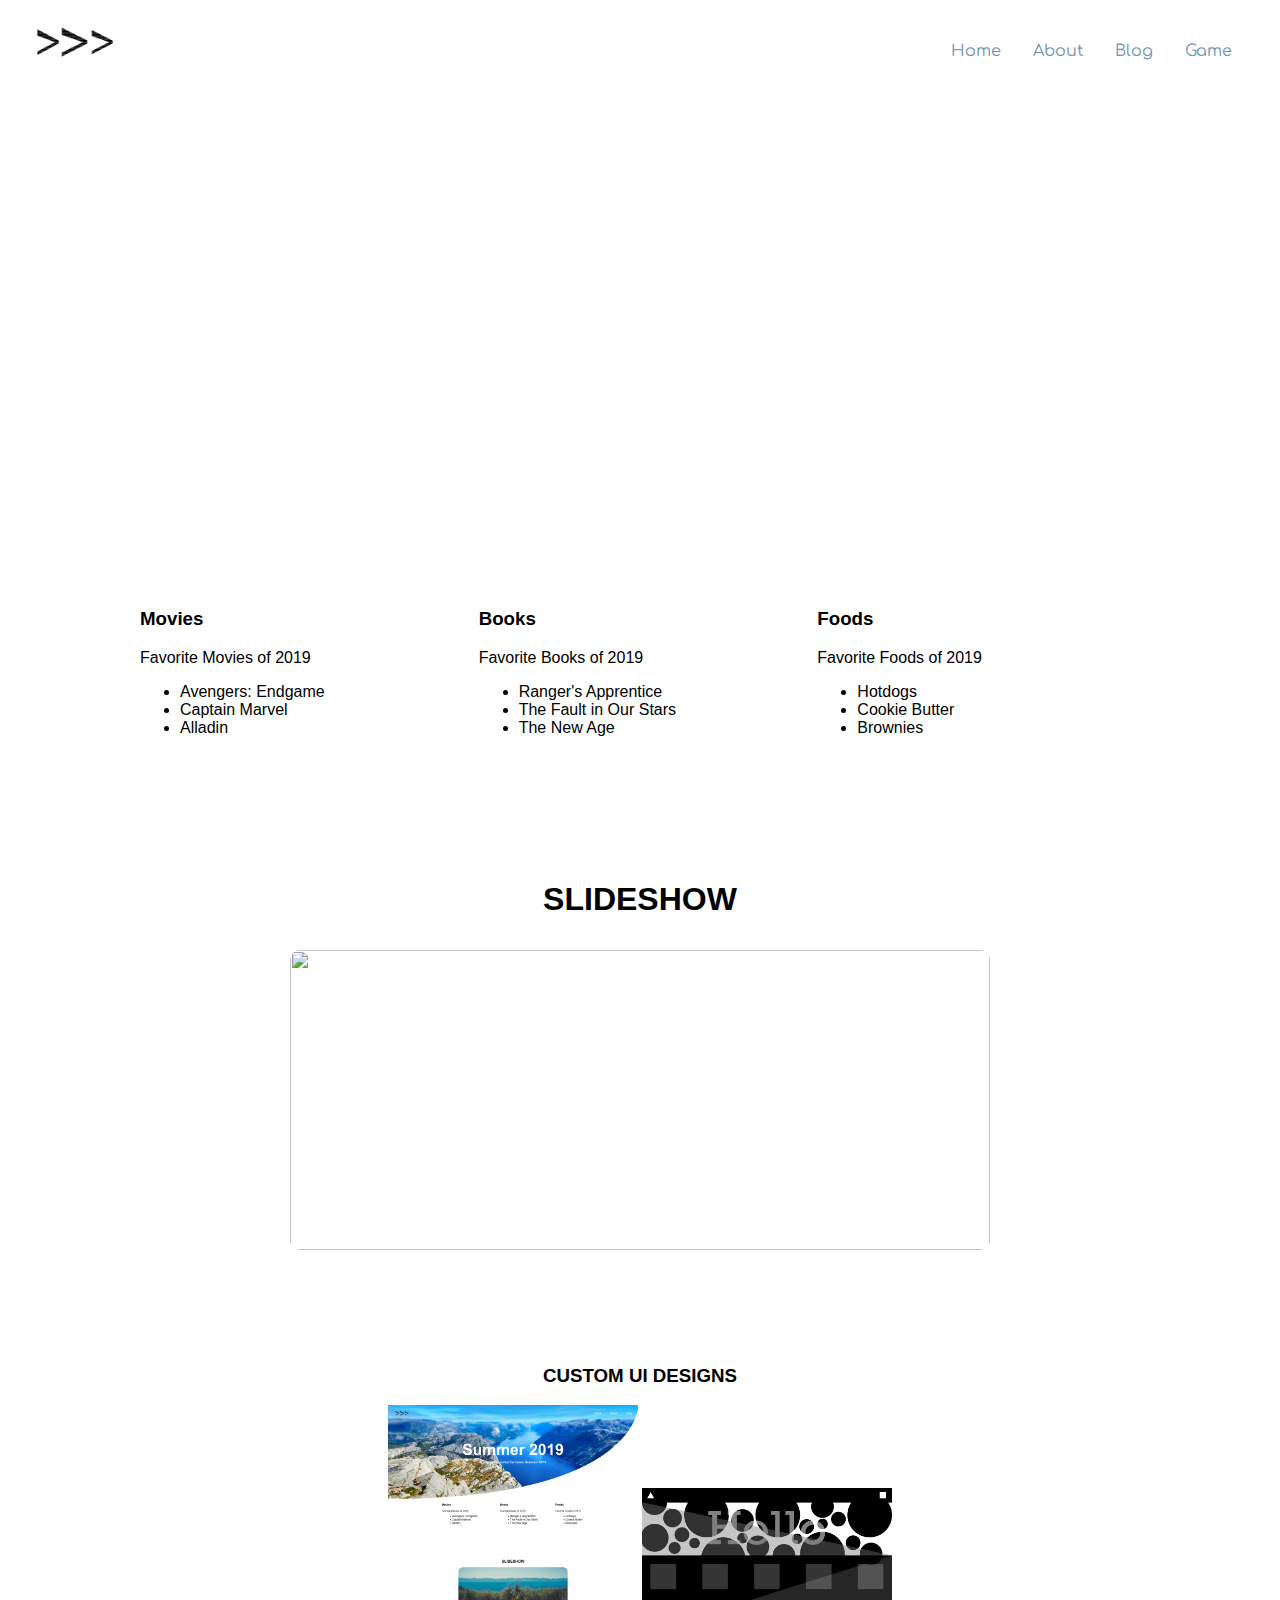
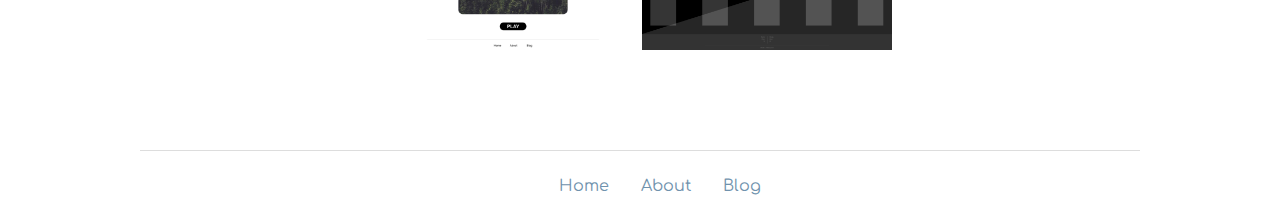
==== index.html @ 39f100bd "added snake game" ====
<!doctype html>
<html lang="en">

<head>
    <meta charset="utf-8" />
    <title>Summer Site 2019</title>
    <meta name="description" content="This is my Summer 2019 website." />
    <meta name="viewport" content="width=device-width, initial-scale=1" />
    <link href="https://fonts.googleapis.com/css?family=Comfortaa&display=swap" rel="stylesheet">
    <link href="css/style.css" rel="stylesheet" type="text/css" />
</head>

<body>
    <header>
        <div class="site-id">
            <h1><a href="index.html"><img src="img/logo.png" class="logo" alt="CG"
                        style="width:83.5px;height:33.635px;" /></a></h1>
        </div>
        <nav class="site-nav">
            <ul>
                <li><a href="index.html">Home</a></li>
                <li><a href="about.html">About</a></li>
                <li><a href="blog.html">Blog</a></li>
                <li><a href="snake.html">Game</a></li>
            </ul>
        </nav>
    </header>
    <main>
        <section class="hero">
            <h2>2019 | Summer</h2>
        </section>
        <section class="lists">
            <div class="container">
                <div class="category">
                    <h3> Movies </h3>
                    <p> Favorite Movies of 2019 </p>
                    <ul>
                        <li>Avengers: Endgame</li>
                        <li>Captain Marvel</li>
                        <li>Alladin</li>
                    </ul>
                </div>
                <div class="category">
                    <h3> Books </h3>
                    <p> Favorite Books of 2019 </p>
                    <ul>
                        <li>Ranger's Apprentice</li>
                        <li>The Fault in Our Stars</li>
                        <li>The New Age</li>
                    </ul>
                </div>
                <div class="category">
                    <h3> Foods </h3>
                    <p> Favorite Foods of 2019 </p>
                    <ul>
                        <li>Hotdogs</li>
                        <li>Cookie Butter</li>
                        <li>Brownies</li>
                    </ul>
                </div>
            </div>
        </section>
        <section>
            <h1 class="slideshow-header">Slideshow</h1>
            <div id="slideshow-container">
                <div id="slideshow">
                    <div id="a1"><img src="https://picsum.photos/id/10/700/300" /></div>
                    <div id="a2"><img src="https://picsum.photos/id/1018/700/300" /></div>
                    <div id="a3"><img src="https://picsum.photos/id/1020/700/300" /></div>
                    <div id="a4"><img src="https://picsum.photos/id/1037/700/300" /></div>
                </div>
            </div>
        </section>
        <section class="ui-designs">
            <h3>Custom UI Designs</h3>
            <a href="img/summer-site.png"><img src="img/summer-site.png" alt="Summer Site UI Design" /></a>
            <a href="img/CustomUI.png"><img src="img/CustomUI.png" alt="Custom UI Design" /></a>
        </section>
    </main>
    <footer>
        <nav class="site-nav">
            <ul>
                <li><a href="index.html">Home</a></li>
                <li><a href="abot.html">About</a></li>
                <li><a href="blog.html">Blog</a></li>
            </ul>
        </nav>
    </footer>
</body>

</html>
---- css/style.css ----
* { box-sizing: border-box; }

body {
    margin: 0;
    padding: 0;
    font-family: -apple-system, BlinkMacSystemFont, 'Segoe UI', Roboto, Oxygen, Ubuntu, Cantarell, 'Open Sans', 'Helvetica Neue', sans-serif;
}

a {
    text-decoration: none;
    color: rgb(112, 146, 173);
}

header {
    background: white;
    padding: 1em 2em;
}

header a {
    color: rgb(112, 146, 173);
}

header {
    display: grid;
    grid-template-columns: 1fr 1fr;
    align-items: center;
    font-family: 'Comfortaa';
}

.logo {
    background-size: cover;
    background-position: center;
}

.site-id h1 {
    margin: 0;
}

nav ul {
    display: flex;
    justify-content: flex-end;
    margin: 0;
    padding-top: .6em;
}

nav li {
    margin: 0;
    list-style: none;
}

nav a {
    display: block;
    padding: 1em;
}

footer {
    border-top: 1px solid #ddd;
    max-width: 1000px;
    margin: 0 auto;
}

footer nav ul {
    justify-content: center;
    font-family: 'Comfortaa';
}

main {
    padding: 0 0 3em 0;
    min-height: 80vh;
    
}

section {
    padding: 3em 1em;
}

.hero {
    display: grid;
    align-content: center;
    text-align: center;
    background-image: url('https://picsum.photos/id/1015/1800/500/?blur');
    background-position: left top;
    background-size: cover;
    min-height: 50vh;
    color: white;
    font-family: 'Comfortaa';
    padding: 10;
}

.hero h2 {
    font-size: 5em;
    text-transform: uppercase;
    margin: 0 auto;
}

.hero p {
    max-width: 600px;
    margin: 1em auto;
}

.lists {
    background-image: linear-gradient(white);
}

.lists .container {
    max-width: 1000px;
    margin: 0 auto;
    display: grid;
    grid-template-columns: 1fr 1fr 1fr;
    grid-column-gap: 1em;
}

@media (max-width:767px) {
    .lists .container {
        grid-template-columns: 1fr 1fr;
    }
}

.page-sub .hero {
    min-height: 30vh;
    background-image: linear-gradient(lightyellow, pink);
}

.blog-archives {
    max-width: 600px;
    margin: 0 auto;
}

.blog-entry {
    border: 1px solid #ddd;
    padding: 2em;
    margin: 2em 0;
}

.date {
    opacity: .5;
    font-size: .8em;
}

.page-sub.page-blog .lists {
    background: white;
}

.page-sub.page-about .lists {
    background-image: linear-gradient(pink, white);
}

.page-sub.page-about footer a {
    color: pink;
}

.page-sub.page-blog footer a {
    color: pink;
}

.page-sub.page-about .lists a {
    color: rgb(172, 71, 118);
}

.page-sub.page-blog .blog-archives a {
    color: pink;
}

.page-sub.page-blog header a {
    color: pink;
}

.page-sub.page-about header a {
    color: pink;
}

/* SLIDESHOW */

#slideshow img {
    width: 700px;
    height: 300px;
    transition: .3s ease-in-out;
}

#slideshow img:hover {
    opacity: 0.5;
}

#a1, #a2, #a3, #a4 {
    width: 700px;
    height: 300px;
    float: left;
    background-repeat: no-repeat;
    background-position: center;
}

#slideshow-container {
    width: 700px;
    height: 300px;
    position: relative;
    overflow: hidden;
    margin: auto;
    margin-top: 30px;
    border-radius: 10px;
}

#slideshow {
    width: 1000%;
    animation: slideshow 20s infinite;
}


@keyframes slideshow {
    0%, 10%, 100% {margin-left: 0;}
    20%, 30% {margin-left: -700px;}
    40%, 50% {margin-left: -1400px;}
    60%, 70% {margin-left: -2100px;}
    80% {margin-left: 0;}
}

.slideshow-header {
    display: grid;
    align-content: center;
    justify-content: center;
    max-height: 10vh;
    margin: 1em;
    text-transform: uppercase;
}

.ui-designs {
    text-align: center;
    text-transform: uppercase;
}

.ui-designs img {
    width: 20%;
    height: auto;
}
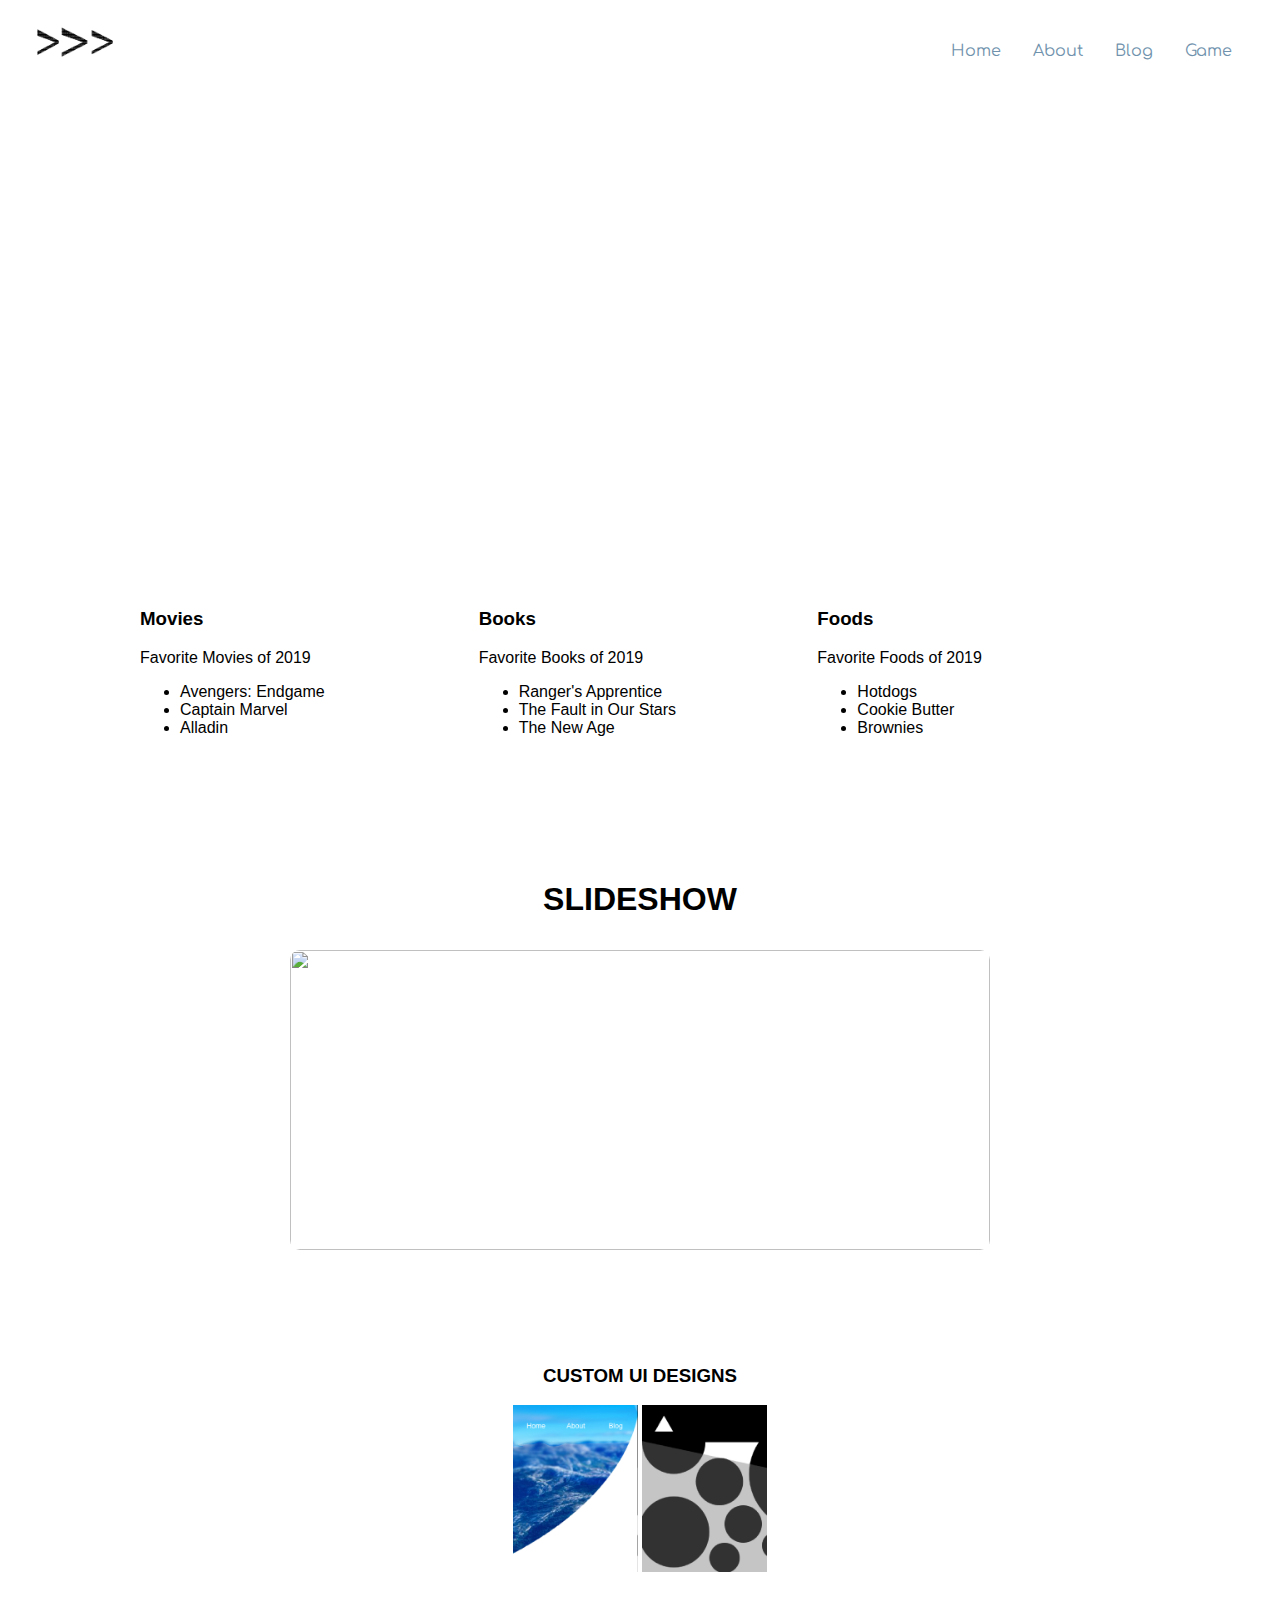
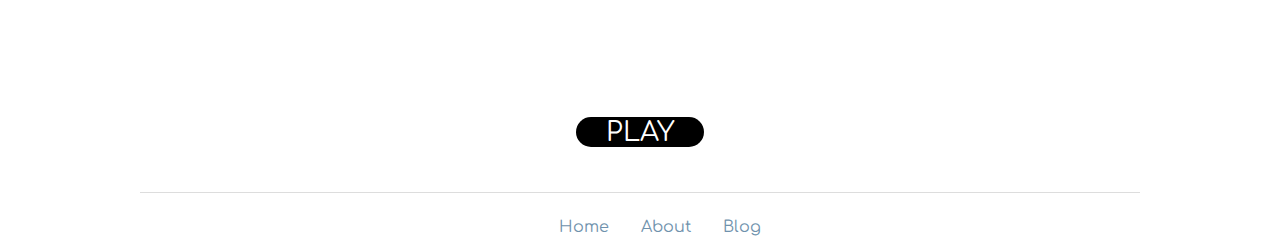
==== commit 56b7d7d1: "added animation and game" ====
--- a/index.html
+++ b/index.html
@@ -20,7 +20,15 @@
             <ul>
                 <li><a href="index.html">Home</a></li>
                 <li><a href="about.html">About</a></li>
-                <li><a href="blog.html">Blog</a></li>
+                <div class="dropdown">
+                    <li class="dropbtn"><a href="blog.html">Blog</a></li>
+                    <div class="dropdown-content">
+                        <a href="blog.html#week1">Week 1</a>
+                        <a href="blog.html#week2">Week 2</a>
+                        <a href="blog.html#week3">Week 3</a>
+                        <a href="blog.html#week4">Week 4</a>
+                    </div>
+                </div>
                 <li><a href="snake.html">Game</a></li>
             </ul>
         </nav>
@@ -73,10 +81,16 @@
         </section>
         <section class="ui-designs">
             <h3>Custom UI Designs</h3>
-            <a href="img/summer-site.png"><img src="img/summer-site.png" alt="Summer Site UI Design" /></a>
-            <a href="img/CustomUI.png"><img src="img/CustomUI.png" alt="Custom UI Design" /></a>
+            <a data-fancybox="gallery" href="img/summer-site.png"><img src="img/summer-site-th.png"
+                    alt="Summer Site UI Design" /></a>
+            <a data-fancybox="gallery" href="img/CustomUI.png"><img src="img/custom-ui-th.png"
+                    alt="Custom UI Design" /></a>
         </section>
     </main>
+    </main>
+    <div class="play-button">
+        <a href="snake.html" class="play">PLAY</a>
+    </div>
     <footer>
         <nav class="site-nav">
             <ul>
@@ -86,6 +100,9 @@
             </ul>
         </nav>
     </footer>
+    <script src="https://code.jquery.com/jquery-3.3.1.min.js"></script>
+    <link rel="stylesheet" href="https://cdn.jsdelivr.net/gh/fancyapps/fancybox@3.5.7/dist/jquery.fancybox.min.css" />
+    <script src="https://cdn.jsdelivr.net/gh/fancyapps/fancybox@3.5.7/dist/jquery.fancybox.min.js"></script>
 </body>
 
 </html>--- a/css/style.css
+++ b/css/style.css
@@ -4,6 +4,7 @@
     margin: 0;
     padding: 0;
     font-family: -apple-system, BlinkMacSystemFont, 'Segoe UI', Roboto, Oxygen, Ubuntu, Cantarell, 'Open Sans', 'Helvetica Neue', sans-serif;
+    animation: fadeinDown 2s;
 }
 
 a {
@@ -25,6 +26,7 @@
     grid-template-columns: 1fr 1fr;
     align-items: center;
     font-family: 'Comfortaa';
+    animation: fadeinUp 2s;
 }
 
 .logo {
@@ -57,6 +59,7 @@
     border-top: 1px solid #ddd;
     max-width: 1000px;
     margin: 0 auto;
+    animation: fadeinUp 2s;
 }
 
 footer nav ul {
@@ -85,12 +88,14 @@
     color: white;
     font-family: 'Comfortaa';
     padding: 10;
+    animation: fadeinDown 2s;
 }
 
 .hero h2 {
     font-size: 5em;
     text-transform: uppercase;
     margin: 0 auto;
+    animation: fadeinUp 2s;
 }
 
 .hero p {
@@ -100,6 +105,7 @@
 
 .lists {
     background-image: linear-gradient(white);
+    animation: fadeinDown 2s;
 }
 
 .lists .container {
@@ -163,6 +169,10 @@
 
 .page-sub.page-blog header a {
     color: pink;
+}
+
+.page-sub.page-blog main {
+    padding-bottom: 70vh;
 }
 
 .page-sub.page-about header a {
@@ -228,6 +238,73 @@
 }
 
 .ui-designs img {
-    width: 20%;
+    width: 10%;
     height: auto;
+}
+
+.dropbtn {
+    cursor: pointer;
+}
+
+.dropdown {
+    position: relative;
+    display: inline-block;
+}
+
+.dropdown-content {
+    display: none;
+    position: absolute;
+    background-color: white;
+    min-width: 160px;
+    z-index: 1;
+}
+
+.dropdown-content a {
+    color: black;
+    padding: 12px 16px;
+    text-decoration: none;
+    display: block;
+}
+
+.dropdown-content a:hover {
+    background-color: gray;
+}
+
+.dropdown:hover .dropdown-content {
+    display: block;
+}
+
+.play {
+    display: grid;
+    text-align: center;
+    font-size: 3vh;
+    margin: 5vh 45% 5vh 45%;
+    color: white;
+    background-color: black;
+    border-radius: 10vh;
+    font-family: "Comfortaa"
+}
+
+@keyframes fadeinUp{
+    from {
+        opacity: 0;
+        transform: translateY(100%);
+    }
+
+    to {
+        opacity: 1;
+        transform: translateY(0);
+    }
+}
+
+@keyframes fadeinDown{
+    from {
+        opacity: 0;
+        transform: translateY(-100%);
+    }
+
+    to {
+        opacity: 1;
+        transform: translateY(0);
+    }
 }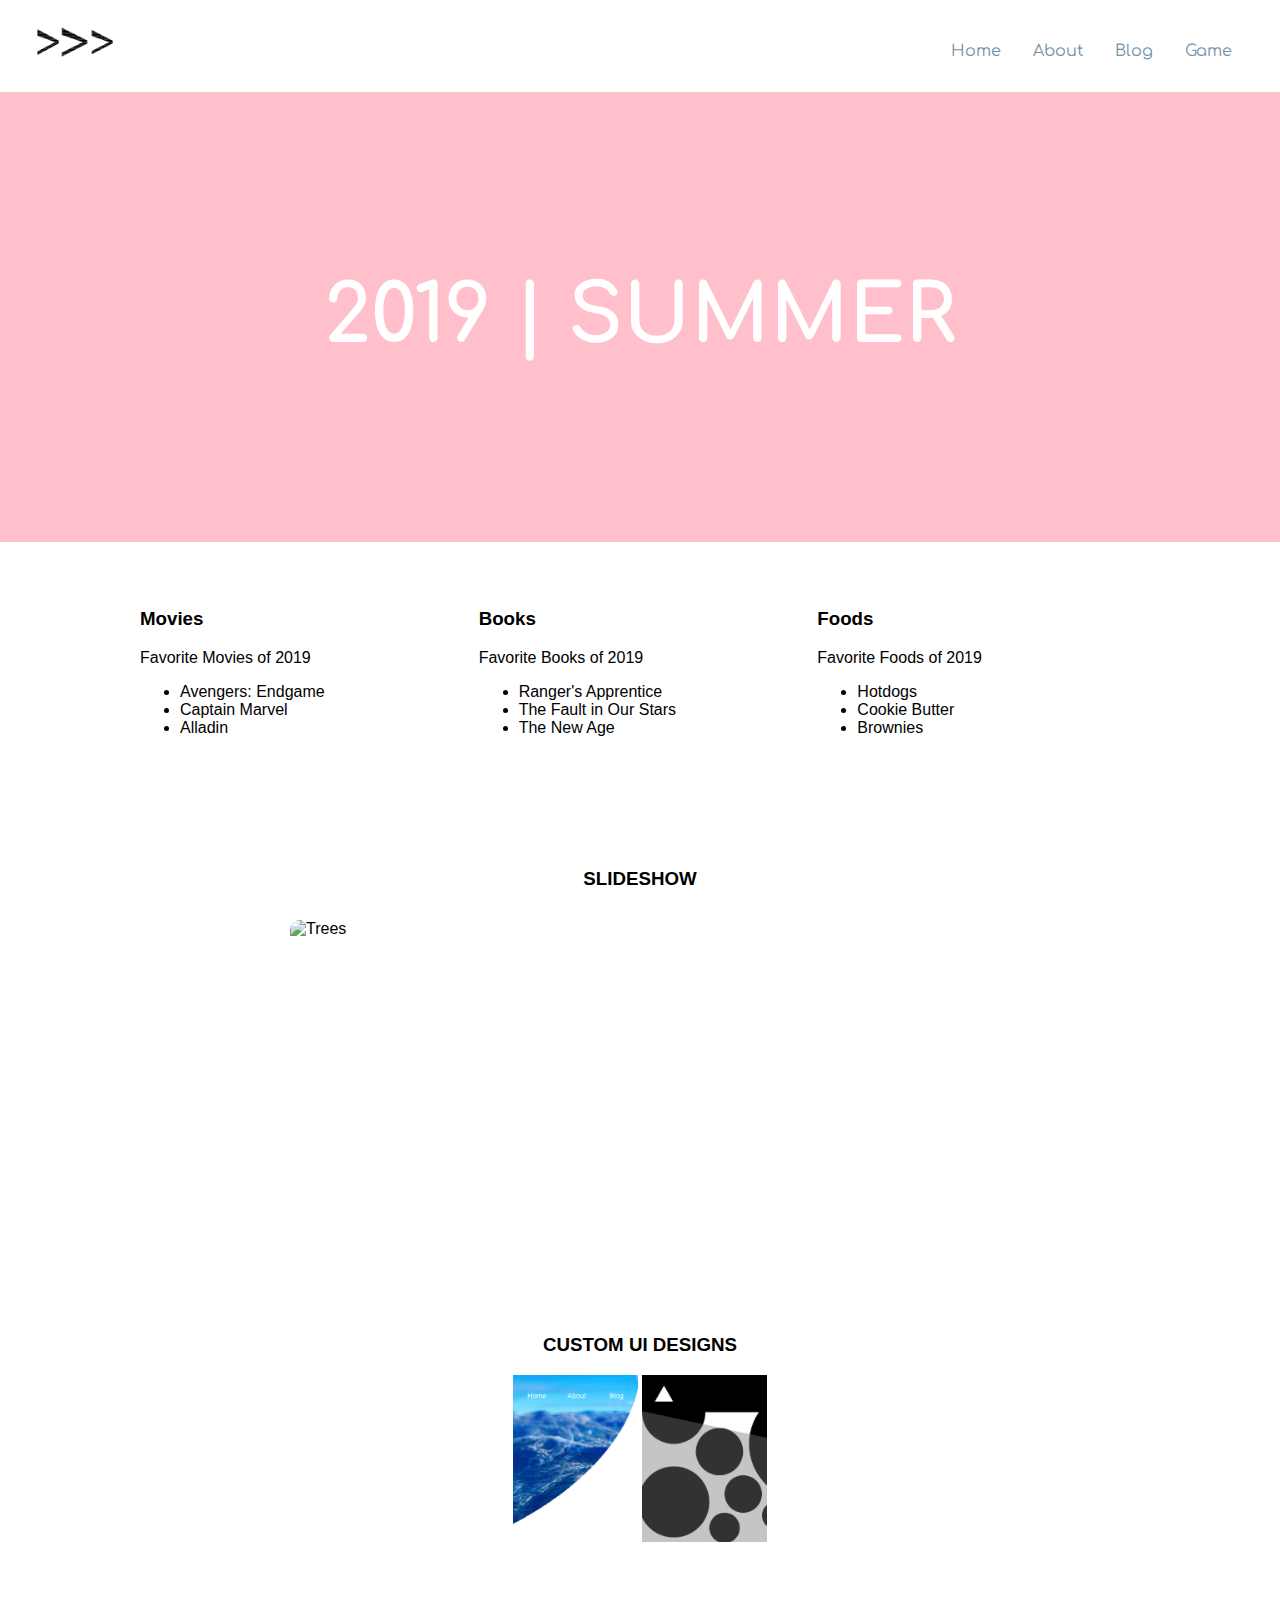
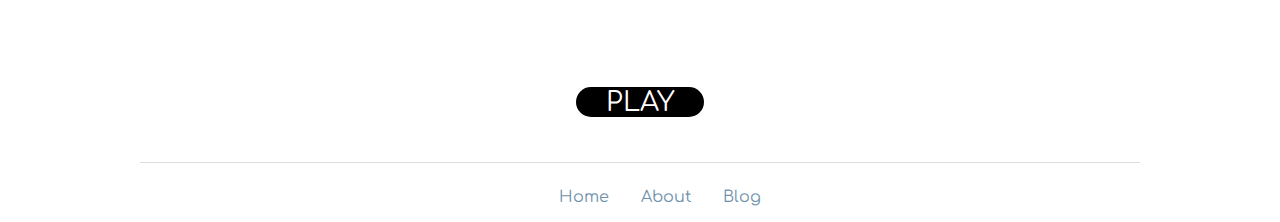
==== commit 08411433: "fixed bugs" ====
--- a/index.html
+++ b/index.html
@@ -20,15 +20,20 @@
             <ul>
                 <li><a href="index.html">Home</a></li>
                 <li><a href="about.html">About</a></li>
-                <div class="dropdown">
-                    <li class="dropbtn"><a href="blog.html">Blog</a></li>
-                    <div class="dropdown-content">
-                        <a href="blog.html#week1">Week 1</a>
-                        <a href="blog.html#week2">Week 2</a>
-                        <a href="blog.html#week3">Week 3</a>
-                        <a href="blog.html#week4">Week 4</a>
+                <li>
+                    <div class="dropdown">
+                        <ul>
+                            <li class="dropbtn"><a href="blog.html">Blog</a></li>
+                        </ul>
+                        <div class="dropdown-content">
+                            <a href="blog.html#week1">Week 1</a>
+                            <a href="blog.html#week2">Week 2</a>
+                            <a href="blog.html#week3">Week 3</a>
+                            <a href="blog.html#week4">Week 4</a>
+                            <a href="blog.html#week5">Week 5</a>
+                        </div>
                     </div>
-                </div>
+                </li>
                 <li><a href="snake.html">Game</a></li>
             </ul>
         </nav>
@@ -69,24 +74,23 @@
             </div>
         </section>
         <section>
-            <h1 class="slideshow-header">Slideshow</h1>
+            <h3 class="slideshow-header">Slideshow</h3>
             <div id="slideshow-container">
                 <div id="slideshow">
-                    <div id="a1"><img src="https://picsum.photos/id/10/700/300" /></div>
-                    <div id="a2"><img src="https://picsum.photos/id/1018/700/300" /></div>
-                    <div id="a3"><img src="https://picsum.photos/id/1020/700/300" /></div>
-                    <div id="a4"><img src="https://picsum.photos/id/1037/700/300" /></div>
+                    <div id="a1"><img src="https://picsum.photos/id/10/700/300" alt="Trees" /></div>
+                    <div id="a2"><img src="https://picsum.photos/id/1018/700/300" alt="Mountain" /></div>
+                    <div id="a3"><img src="https://picsum.photos/id/1020/700/300" alt="Bear" /></div>
+                    <div id="a4"><img src="https://picsum.photos/id/1037/700/300" alt="Mountain Sunset" /></div>
                 </div>
             </div>
         </section>
         <section class="ui-designs">
             <h3>Custom UI Designs</h3>
-            <a data-fancybox="gallery" href="img/summer-site.png"><img src="img/summer-site-th.png"
+            <a data-fancybox="gallery" href="img/summer-site.png"><img src="img/summer-site-th2.png"
                     alt="Summer Site UI Design" /></a>
             <a data-fancybox="gallery" href="img/CustomUI.png"><img src="img/custom-ui-th.png"
                     alt="Custom UI Design" /></a>
         </section>
-    </main>
     </main>
     <div class="play-button">
         <a href="snake.html" class="play">PLAY</a>
--- a/css/style.css
+++ b/css/style.css
@@ -10,6 +10,10 @@
 a {
     text-decoration: none;
     color: rgb(112, 146, 173);
+}
+
+a:hover {
+    animation: linkUp 1s;
 }
 
 header {
@@ -87,8 +91,8 @@
     min-height: 50vh;
     color: white;
     font-family: 'Comfortaa';
-    padding: 10;
-    animation: fadeinDown 2s;
+    animation: fadeinDown 2s;
+    background-color: pink;
 }
 
 .hero h2 {
@@ -104,7 +108,6 @@
 }
 
 .lists {
-    background-image: linear-gradient(white);
     animation: fadeinDown 2s;
 }
 
@@ -130,12 +133,14 @@
 .blog-archives {
     max-width: 600px;
     margin: 0 auto;
+    animation: fadeinDown 2s;
 }
 
 .blog-entry {
     border: 1px solid #ddd;
     padding: 2em;
     margin: 2em 0;
+    animation: fadeinUp 2s;
 }
 
 .date {
@@ -207,6 +212,7 @@
     margin: auto;
     margin-top: 30px;
     border-radius: 10px;
+    animation: fadeinUp 2s;
 }
 
 #slideshow {
@@ -251,6 +257,10 @@
     display: inline-block;
 }
 
+.dropdown ul {
+    padding: 0;
+}
+
 .dropdown-content {
     display: none;
     position: absolute;
@@ -282,7 +292,8 @@
     color: white;
     background-color: black;
     border-radius: 10vh;
-    font-family: "Comfortaa"
+    font-family: "Comfortaa";
+    animation: fadeinDown 2s;
 }
 
 @keyframes fadeinUp{
@@ -307,4 +318,15 @@
         opacity: 1;
         transform: translateY(0);
     }
+}
+
+@keyframes linkUp {
+    from {
+        transform: translateY(0);
+        opacity: 1;
+    }
+    to {
+        transform: translateY(-5px);
+        opacity: 0.5;
+    }
 }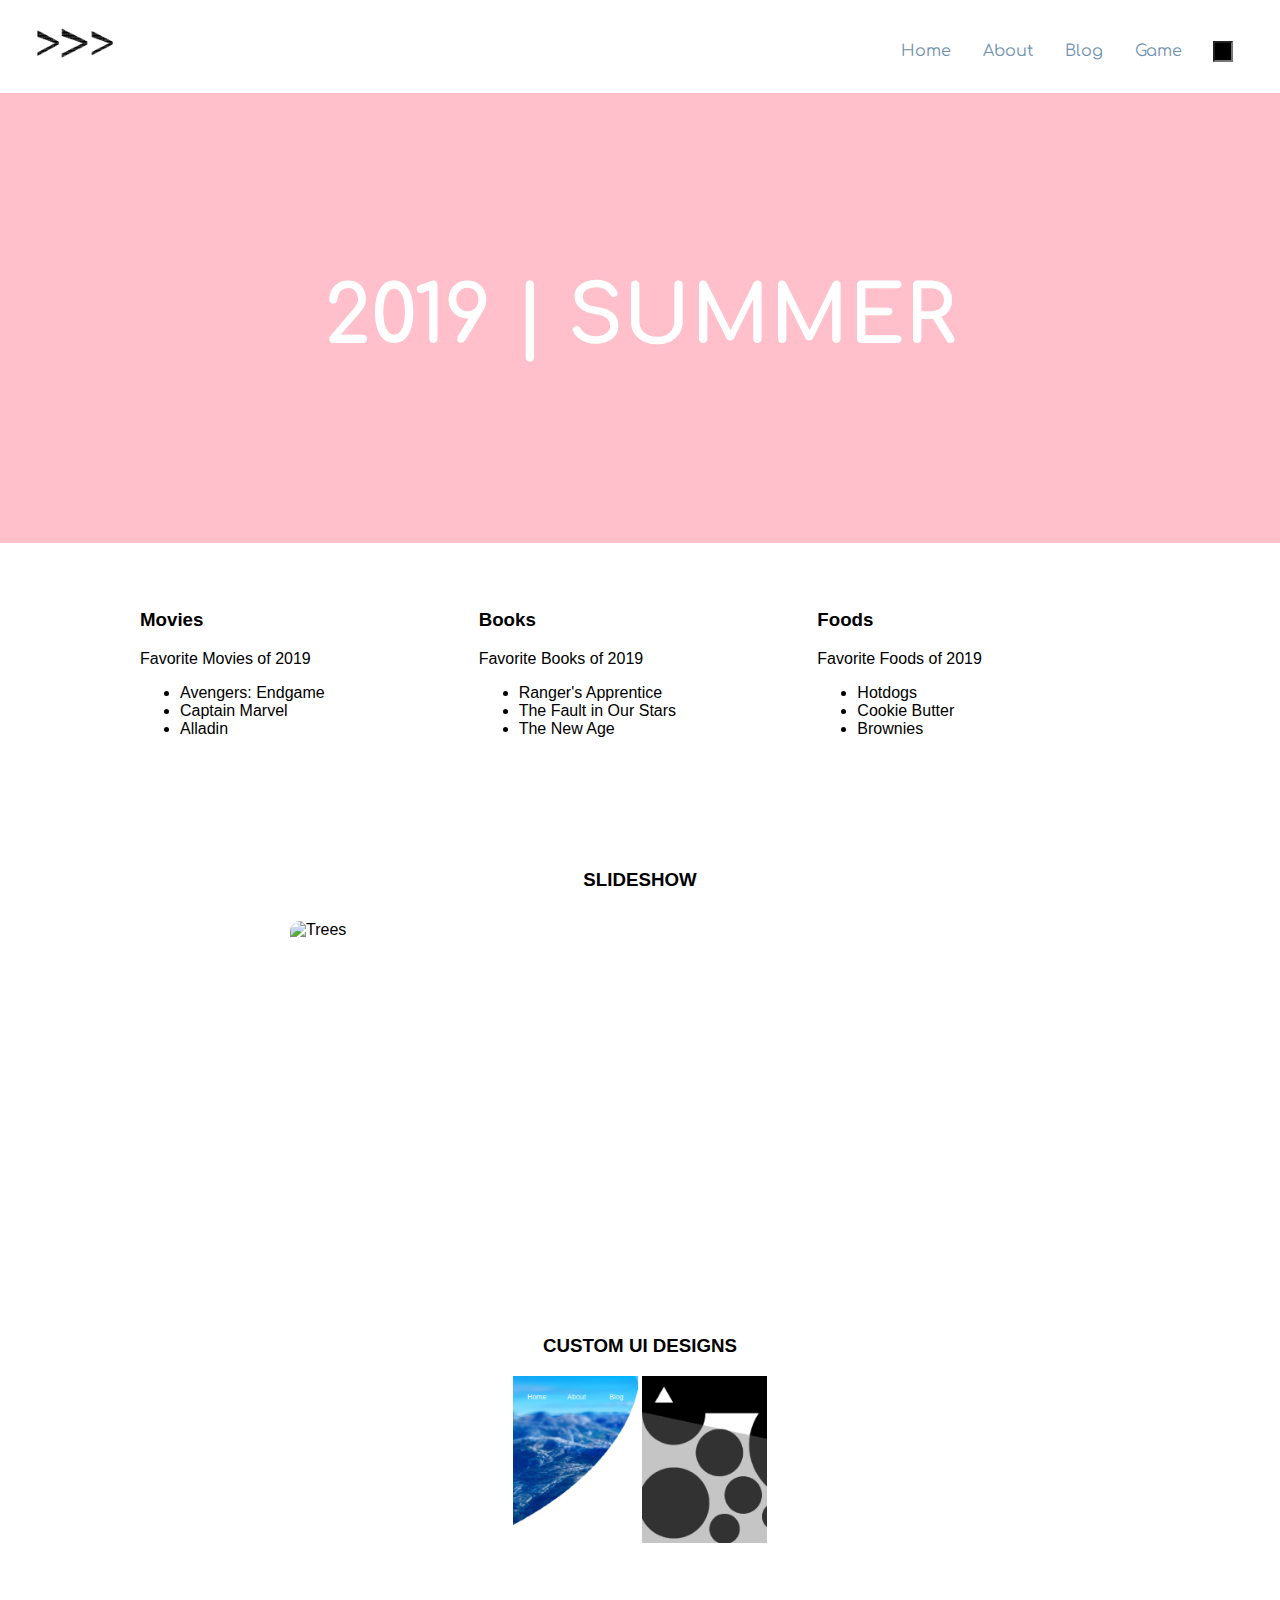
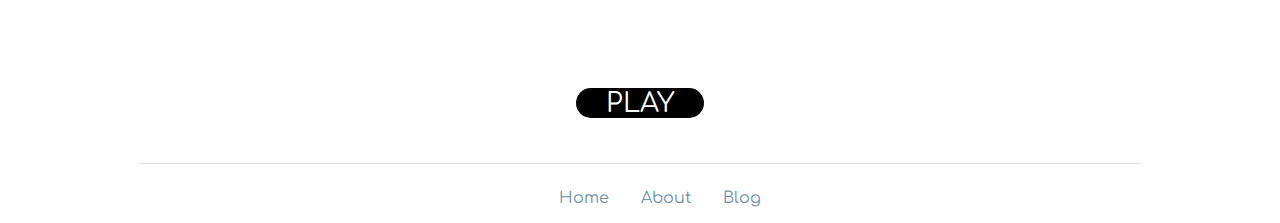
==== commit 7d3d036e: "added search" ====
--- a/index.html
+++ b/index.html
@@ -35,6 +35,13 @@
                     </div>
                 </li>
                 <li><a href="snake.html">Game</a></li>
+                <li>
+                    <div class="search">
+                        <form>
+                            <input type="search" placeholder="Search">
+                        </form>
+                    </div>
+                </li>
             </ul>
         </nav>
     </header>
--- a/css/style.css
+++ b/css/style.css
@@ -329,4 +329,31 @@
         transform: translateY(-5px);
         opacity: 0.5;
     }
+}
+
+input {
+    width: 20px;
+    color: transparent;
+    cursor: pointer;
+    margin: 15px;
+    background-color: black;
+}
+
+input:hover {
+    background-color: lightgray;
+}
+
+input:focus {
+    width: 130px;
+    color: darkgray;
+    background-color: gray;
+    cursor: auto;
+}
+
+input:placeholder {
+    color: transparent;
+}
+
+input::input-placeholder {
+    color:transparent;
 }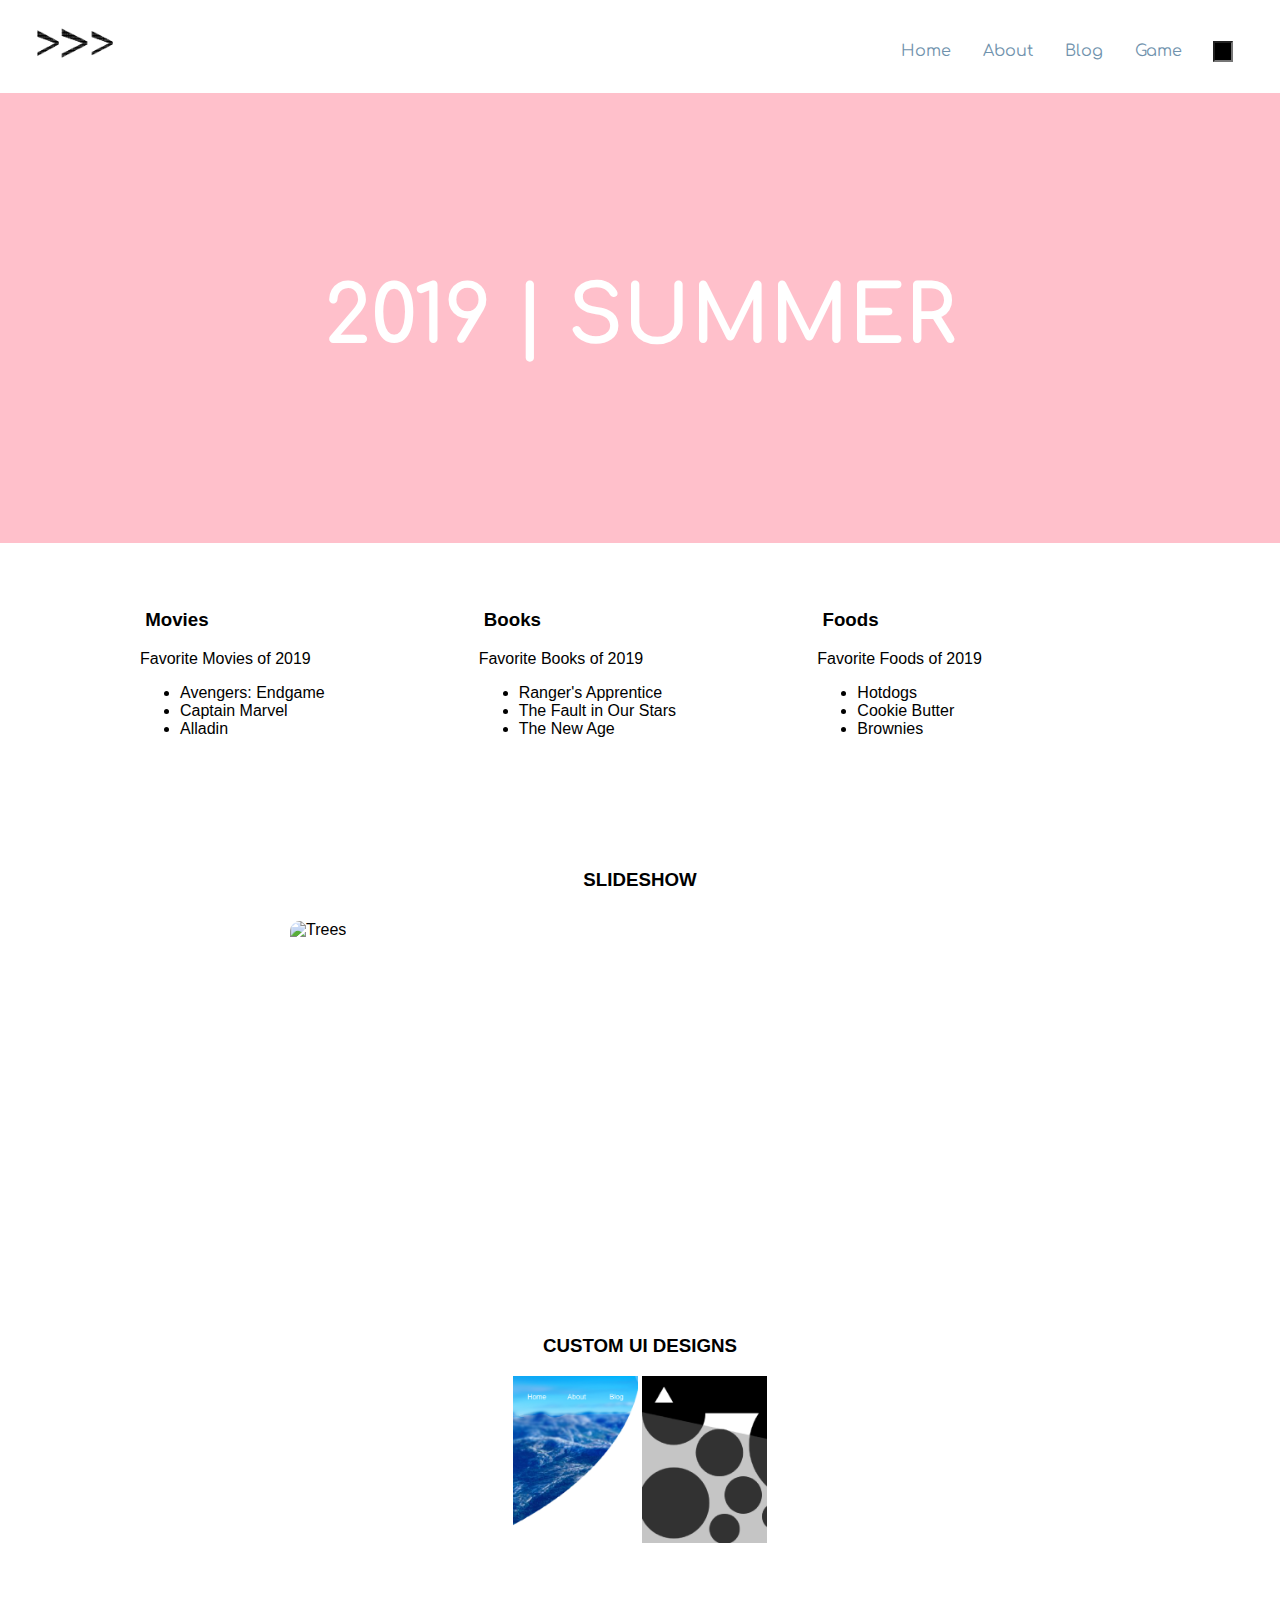
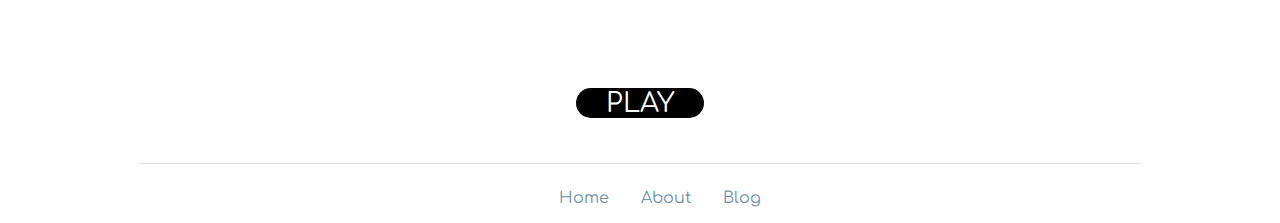
==== commit 91692f37: "added blog" ====
--- a/index.html
+++ b/index.html
@@ -10,7 +10,7 @@
     <link href="css/style.css" rel="stylesheet" type="text/css" />
 </head>
 
-<body>
+<body class="page-home">
     <header>
         <div class="site-id">
             <h1><a href="index.html"><img src="img/logo.png" class="logo" alt="CG"
@@ -31,6 +31,7 @@
                             <a href="blog.html#week3">Week 3</a>
                             <a href="blog.html#week4">Week 4</a>
                             <a href="blog.html#week5">Week 5</a>
+                            <a href="blog.html#week6">Week 6</a>
                         </div>
                     </div>
                 </li>
--- a/css/style.css
+++ b/css/style.css
@@ -344,6 +344,7 @@
 }
 
 input:focus {
+    animation: inputAnimation 1s;
     width: 130px;
     color: darkgray;
     background-color: gray;
@@ -356,4 +357,34 @@
 
 input::input-placeholder {
     color:transparent;
+}
+
+@keyframes inputAnimation {
+    from {
+        width: 20px;
+    }
+
+    to {
+        width: 130px;
+    }
+}
+
+
+.page-home h3:before {
+    content: "";
+    opacity: 0;
+    transition: 2s ease all;
+    display: inline-block;
+    max-width: 0;
+}
+
+.page-home h3:hover:before {
+    content: "Favorite ";
+    opacity: 1;
+    max-width: 300px;
+}
+
+.hero h2:hover:before {
+    content: "Welcome To ";
+    transition: 2s ease all;
 }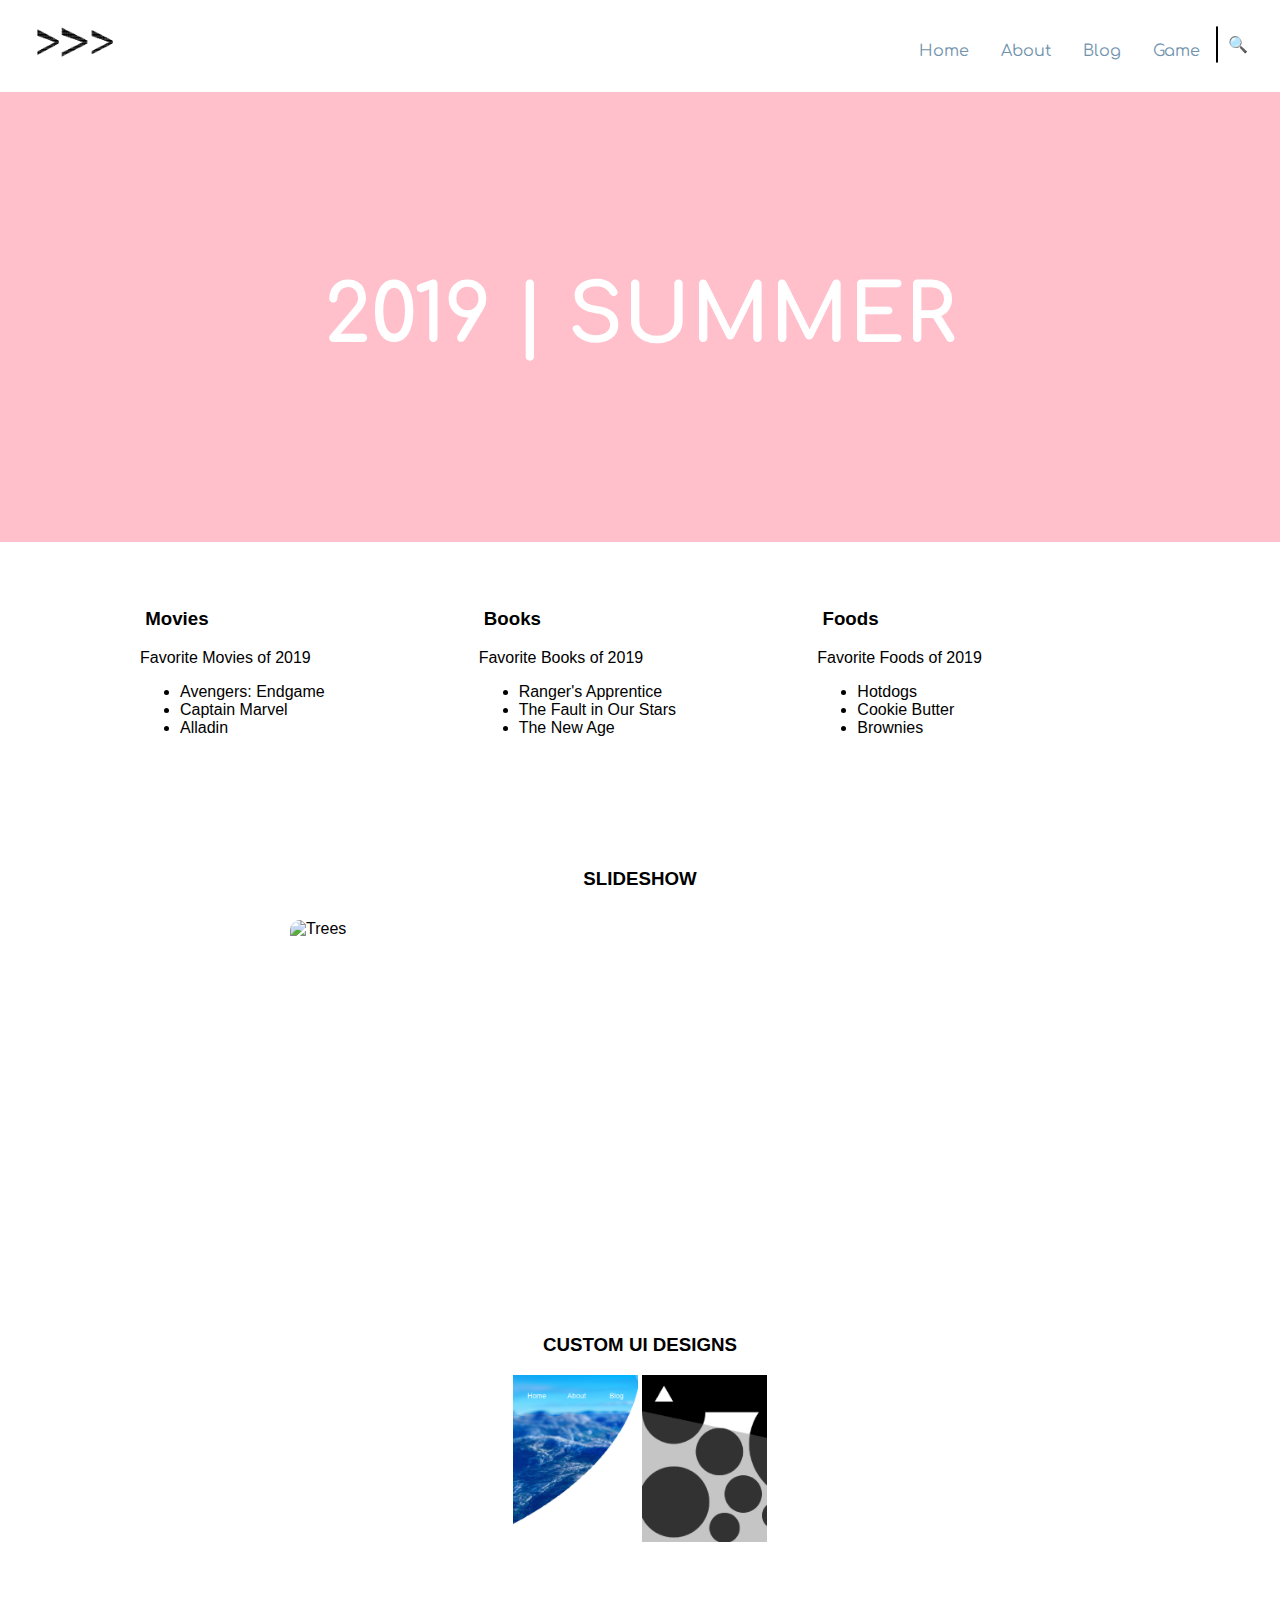
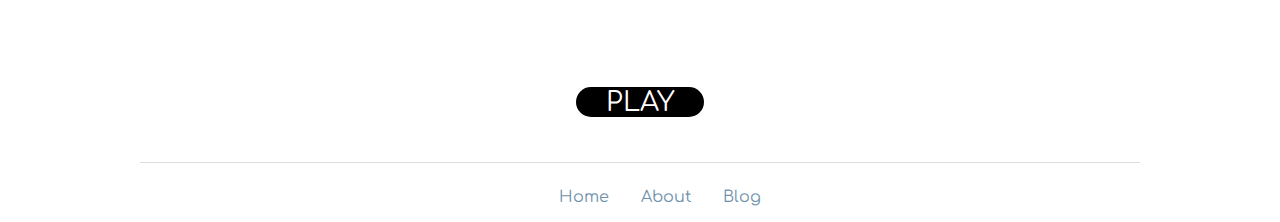
==== commit 74b4817b: "fixed search" ====
--- a/index.html
+++ b/index.html
@@ -38,8 +38,11 @@
                 <li><a href="snake.html">Game</a></li>
                 <li>
                     <div class="search">
+                        <div class="search-icon-button">&#128269;</div>
                         <form>
+                            <label for="search">Search</label>
                             <input type="search" placeholder="Search">
+                            <button>Search</button>
                         </form>
                     </div>
                 </li>
@@ -115,6 +118,7 @@
     <script src="https://code.jquery.com/jquery-3.3.1.min.js"></script>
     <link rel="stylesheet" href="https://cdn.jsdelivr.net/gh/fancyapps/fancybox@3.5.7/dist/jquery.fancybox.min.css" />
     <script src="https://cdn.jsdelivr.net/gh/fancyapps/fancybox@3.5.7/dist/jquery.fancybox.min.js"></script>
+    <script src="search.js"></script>
 </body>
 
 </html>--- a/css/style.css
+++ b/css/style.css
@@ -331,32 +331,46 @@
     }
 }
 
-input {
-    width: 20px;
-    color: transparent;
+.search {
+    display: flex;
+    flex-direction: row-reverse;
+    align-items: center;
+}
+
+.search form {
+    max-width: 0;
+    overflow: hidden;
+    transition: all 1s ease;
+    display: flex;
+    margin-right: 10px;
+    border: 1px solid black;
+    border-radius: 1vh;
+}
+
+.search.expanded form {
+    max-width: 300px;
+}
+
+.search label {
+    position: absolute;
+    top: -9999px;
+    left: -9999px;
+}
+
+.search input {
+    border-radius: 10px;
+    padding: 10px;
+    border: 0px;
+}
+
+.search button {
+    border: 1px solid black;
+    border-radius: 1vh;
     cursor: pointer;
-    margin: 15px;
-    background-color: black;
-}
-
-input:hover {
-    background-color: lightgray;
-}
-
-input:focus {
-    animation: inputAnimation 1s;
-    width: 130px;
-    color: darkgray;
-    background-color: gray;
-    cursor: auto;
-}
-
-input:placeholder {
-    color: transparent;
-}
-
-input::input-placeholder {
-    color:transparent;
+}
+
+.search-icon-button {
+    cursor: pointer;
 }
 
 @keyframes inputAnimation {
